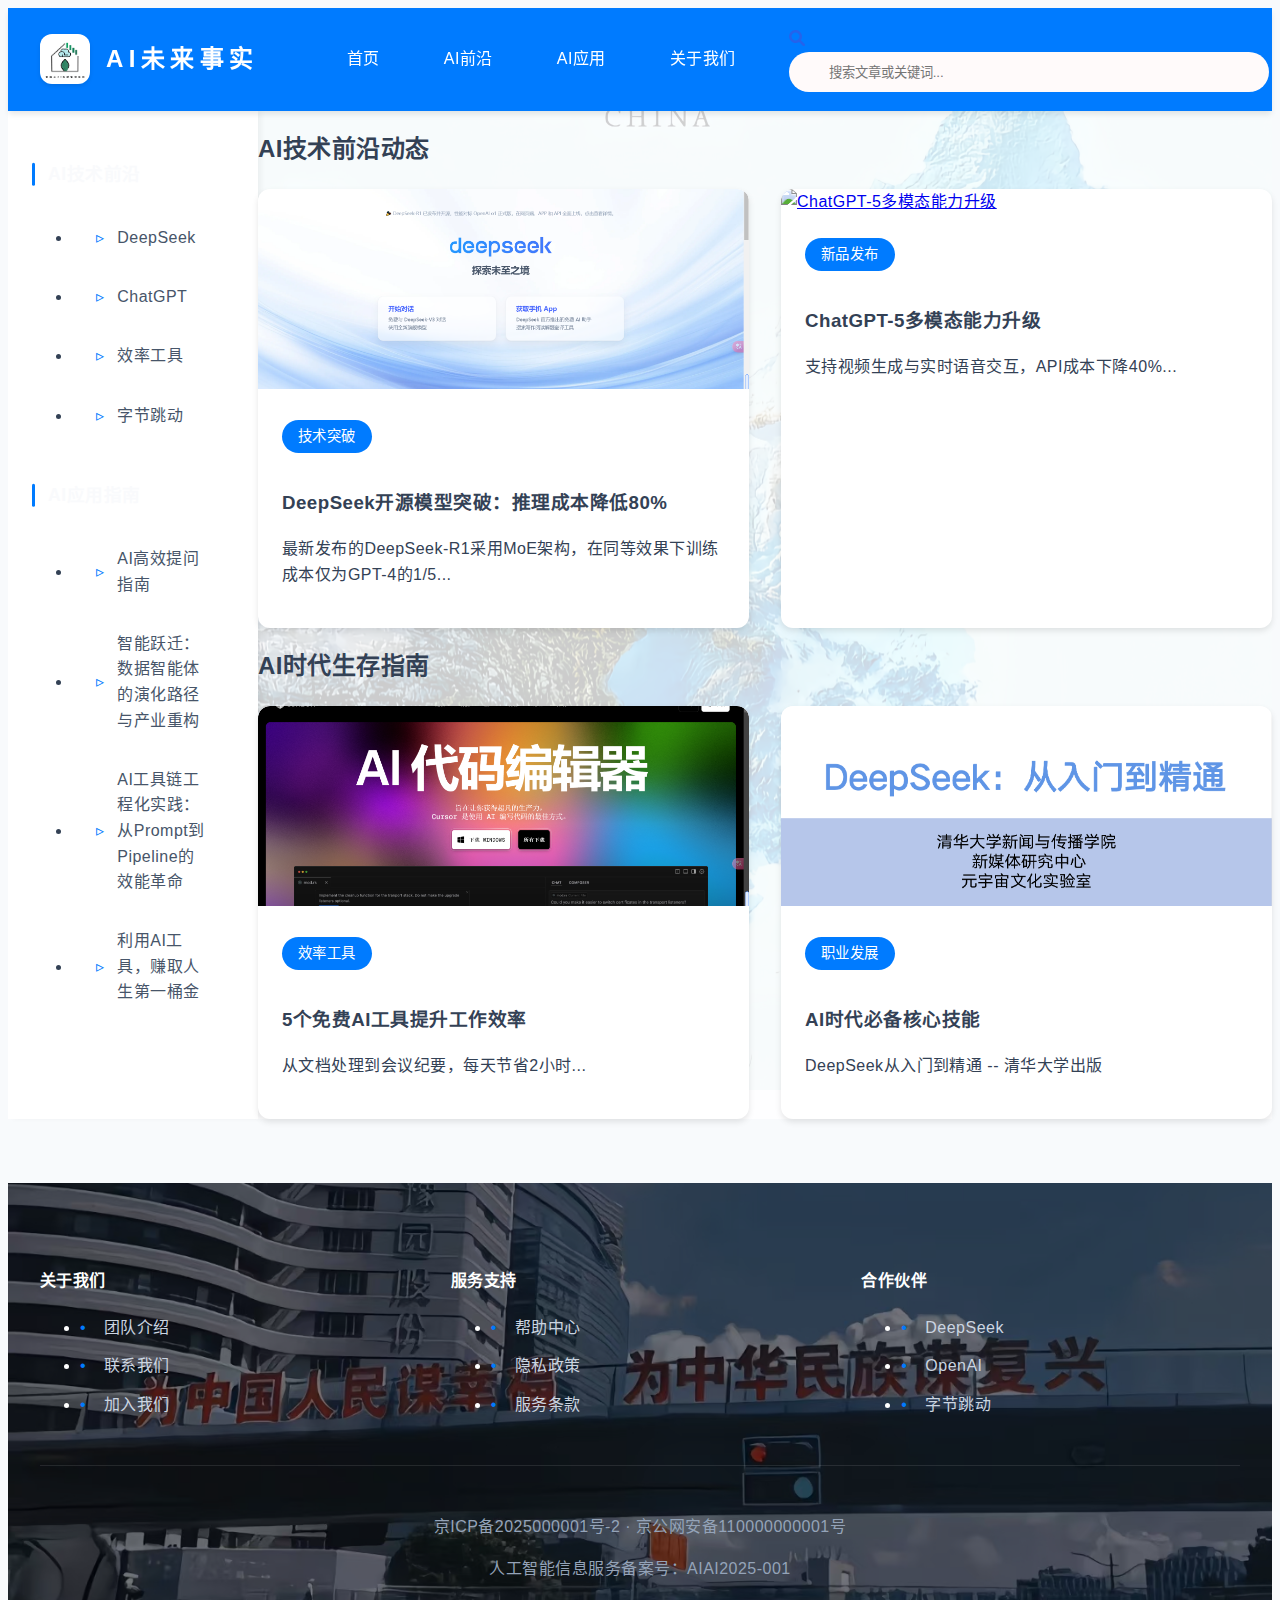
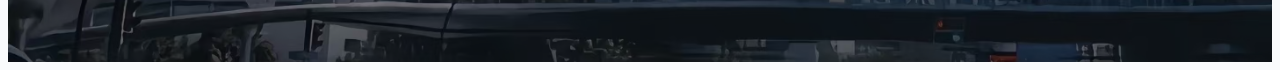
==== index.html @ cb2f450c "Dusk_AI_news" ====
<!DOCTYPE html>
<html lang="zh-CN">
<head>
    <meta charset="UTF-8">
    <meta name="viewport" content="width=device-width, initial-scale=1.0">
    <title>智启未来</title>
    <!-- 引入 Font Awesome 图标库 -->
    <link rel="stylesheet" href="https://cdnjs.cloudflare.com/ajax/libs/font-awesome/6.0.0/css/all.min.css">
    <!-- 引入自定义样式文件 -->
    <link rel="stylesheet" href="./src/style/main.css">
</head>
<body>
    <!-- 头部 -->
    <header class="header">
        <div class="logo-container">
            <img src="./src/img/LOGO.jpg" alt="logo" class="logo">
            <h1 class="logo-text">
                <span class="neon letter">A</span>
                <span class="neon letter">I</span>
                <span class="neon letter">未</span>
                <span class="neon letter">来</span>
                <span class="neon letter">事</span>
                <span class="neon letter">实</span>
            </h1>
        </div>
        
        <nav class="main-nav">
            <ul class="nav-links">
                <li><a href="./index.html">首页</a></li>   
                <li><a href="./ai_frontier.html">AI前沿</a></li>
                <li><a href="./human.html">AI应用</a></li>
                <li><a href="./src/img/wechat_qrcode.jpg">关于我们</a></li>
            </ul>
        </nav>

        <div class="search-bar">
            <i class="fas fa-search search-icon"></i>
            <input type="text" class="search-input" placeholder="搜索文章或关键词...">
        </div>
    </header>

    <!-- 主体内容 -->
    <div class="main-container">    
        <!-- 左侧导航 -->
        <aside class="sidebar">
            <div class="nav-group">
                <h3 class="nav-title">AI技术前沿</h3>
                <ul class="sub-nav">
                    <li><a href="src/news/deepseek.html">DeepSeek</a></li>
                    <li><a href="src/news/chatgpt.html">ChatGPT</a></li>
                    <li><a href="src/news/tool_usage.html">效率工具</a></li>
                    <li><a href="https://www.trae.com.cn/home">字节跳动</a></li>
                </ul>
            </div>

            <div class="nav-group">
                <h3 class="nav-title">AI应用指南</h3>
                <ul class="sub-nav">
                    <li><a href="src/news/tools.html">AI高效提问指南</a></li>
                    <li><a href="src/news/career.html">智能跃迁：数据智能体的演化路径与产业重构</a></li>
                    <li><a href="src/news/education.html">AI工具链工程化实践：从Prompt到Pipeline的效能革命</a></li>
                    <li><a href="src/news/startup.html">利用AI工具，赚取人生第一桶金</a></li>
                </ul>
            </div>
        </aside>

        <!-- 主内容 -->
        <main class="content-area">
            <!-- AI技术专栏 -->
            <section class="column-section">
                <div class="column-header">
                    <h2>AI技术前沿动态</h2>
                </div>
                <div class="news-grid" id="ai-news"></div>
            </section>

            <!-- AI应用专栏 -->
            <section class="column-section">
                <div class="column-header">
                    <h2>AI时代生存指南</h2>
                </div>
                <div class="news-grid" id="human-news">
                    
                </div>

            </section>
        </main>
    </div>

    <!-- 页脚 -->
    <footer class="footer">
        <div class="footer-grid">
            <div class="footer-section">
                <h4>关于我们</h4>
                <ul class="footer-links">
                    <li><a href="#" onclick="event.preventDefault(); openModal('team-modal')">团队介绍</a></li>
                    <li><a href="#" onclick="event.preventDefault(); openModal('contact-modal')">联系我们</a></li>
                    <li><a href="#" onclick="event.preventDefault(); openModal('join-modal')">加入我们</a></li>
                </ul>
            </div>

            <div class="footer-section">
                <h4>服务支持</h4>
                <ul class="footer-links">
                    <li><a href="#" onclick="event.preventDefault(); openModal('help-modal')">帮助中心</a></li>
                    <li><a href="#" onclick="event.preventDefault(); openModal('privacy-modal')">隐私政策</a></li>
                    <li><a href="#" onclick="event.preventDefault(); openModal('terms-modal')">服务条款</a></li>
                </ul>
            </div>

            <div class="footer-section">
                <h4>合作伙伴</h4>
                <ul class="footer-links">
                    <li><a href="https://www.deepseek.com/">DeepSeek</a></li>
                    <li><a href="https://chat.openai.com/">OpenAI</a></li>
                    <li><a href="https://www.trae.com.cn/home/">字节跳动</a></li>
                </ul>
            </div>
        </div>

        <div class="beian-info">
            <p>京ICP备2025000001号-2 · 京公网安备110000000001号</p>
            <p>人工智能信息服务备案号：AIAI2025-001</p>
        </div>
    </footer>

    <!-- 团队介绍弹窗 -->
    <div id="team-modal" class="modal">
        <div class="modal-content">
            <span class="close">&times;</span>
            <h2>团队介绍</h2>
            <p>人民有信仰 民族有希望 国家有力量</p>
        </div>
    </div>

    <!-- 联系我们弹窗 -->
    <div id="contact-modal" class="modal">
        <div class="modal-content">
            <span class="close">&times;</span>
            <h2>联系我们</h2>
            <img src="./src/img/wechat_qrcode.jpg" alt="公众号二维码" style="max-width: 100%;">
        </div>
    </div>

    <!-- 加入我们弹窗 -->
    <div id="join-modal" class="modal">
        <div class="modal-content">
            <span class="close">&times;</span>
            <h2>加入我们</h2>
            <p>联系电话：15089361245</p>
            <p>电子邮箱：Reduskfoxmail.com</p>
        </div>
    </div>

    <!-- 帮助中心弹窗 -->
    <div id="help-modal" class="modal">
        <div class="modal-content">
            <span class="close">&times;</span>
            <h2>帮助中心</h2>
            <img src="./src/img/wechat_qrcode.jpg" alt="公众号二维码" style="max-width: 100%;">
        </div>
    </div>

    <!-- 隐私政策弹窗 -->
    <div id="privacy-modal" class="modal">
        <div class="modal-content">
            <span class="close">&times;</span>
            <h2>隐私政策</h2>
            <p>我们非常重视您的隐私。在使用我们的服务时，我们会严格保护您的个人信息。我们收集的信息仅用于提供更好的服务和提升用户体验。我们不会将您的个人信息出售或共享给任何第三方，除非获得您的明确同意或根据法律要求。我们采用了行业标准的安全措施来保护您的信息不被未经授权的访问、披露、更改或破坏。如果您有任何关于隐私政策的问题，请随时通过我们的联系渠道与我们联系。</p>
        </div>
    </div>

    <!-- 服务条款弹窗 -->
    <div id="terms-modal" class="modal">
        <div class="modal-content">
            <span class="close">&times;</span>
            <h2>服务条款</h2>
            <p>本平台采用开源的理念，致力于为用户提供开放、透明、自由的服务。您可以自由使用、复制、修改和分发我们的服务，但需要遵守相关的开源许可证。在使用我们的服务时，您需要遵守法律法规，不得利用我们的服务进行任何违法、违规或侵犯他人权益的行为。我们保留随时修改或终止服务的权利，而无需事先通知。如果您不同意本服务条款的任何内容，请停止使用我们的服务。</p>
        </div>
    </div>

    <!-- 引入 JavaScript 文件 -->
    <script src="./src/script/main.js"></script>
</body>
</html>
---- src/style/main.css ----
:root {
    --primary: #007bff; /* 蓝色 */
    --neon-blue: #0f0; /* 霓虹蓝 */
    --neon-green: #0f0; /* 霓虹绿 */
    --neon-yellow: #ff0; /* 霓虹黄 */
    --neon-cyan: #0ff; /* 霓虹青 */
    --dark: #f9fafc;
    --light: #f8fafc;
}

body {
    background: var(--light);
    color: #334155;
    line-height: 1.6;
    font-weight: 400;
    letter-spacing: 0.03em;
    -webkit-font-smoothing: antialiased;
    -moz-osx-font-smoothing: grayscale;
    text-rendering: optimizeLegibility;
    font-family: 'Arial', sans-serif;
    font-size: 16px;
}

/* 头部样式 */
.header {
    background: var(--primary); 
    padding: 1rem 2rem;
    box-shadow: 0 4px 6px -1px rgba(0,0,0,0.1);
    position: sticky;
    top: 0;
    z-index: 1000;
    display: flex;
    justify-content: space-between;
    align-items: center;
}

.logo-container {
    display: flex;
    align-items: center;
    gap: 1rem;
    transition: transform 0.3s;
}

.logo {
    width: 50px;
    height: 50px;
    background: linear-gradient(45deg, var(--neon-green), var(--neon-yellow));
    border-radius: 12px;
    display: grid;
    place-items: center;
    color: white;
    font-weight: 700;
    box-shadow: 0 2px 4px rgba(0,0,0,0.1);
}

.logo-text {
    font-size: 1.5rem;
    font-weight: 700;
    display: flex;
    gap: 5px;
}

.logo-text .letter {
    position: relative;
    color: white;
}

.logo-text .letter::before,
.logo-text .letter::after {
    content: attr(data-letter);
    position: absolute;
    top: 0;
    left: 0;
    width: 100%;
    height: 100%;
    background: linear-gradient(45deg, var(--neon-green), var(--neon-yellow));
    clip-path: polygon(0 0, 100%, 100% 100%);
    opacity: 0;
    transition: opacity 0.3s ease;
}

.logo-text .letter:nth-child(1)::before,
.logo-text .letter:nth-child(1)::after { background: var(--neon-green); }
.logo-text .letter:nth-child(2)::before,
.logo-text .letter:nth-child(2)::after { background: var(--neon-yellow); }
.logo-text .letter:nth-child(3)::before,
.logo-text .letter:nth-child(3)::after { background: var(--neon-cyan); }
.logo-text .letter:nth-child(4)::before,
.logo-text .letter:nth-child(4)::after { background: var(--neon-blue); }
.logo-text .letter:nth-child(5)::before,
.logo-text .letter:nth-child(5)::after { background: var(--neon-green); }

.logo-text .letter:hover::before,
.logo-text .letter:hover::after {
    opacity: 1;
}

/* 导航菜单 */
.main-nav .nav-links {
    display: flex;
    gap: 2rem;
    list-style: none;
}

.main-nav a {
    color: white;
    text-decoration: none;
    padding: 0.5rem 1rem;
    border-radius: 8px;
    position: relative;
    transition: all 0.3s;
}

.main-nav a::after {
    content: '';
    position: absolute;
    bottom: -5px;
    left: 50%;
    width: 0;
    height: 2px;
    background: var(--neon-green);
    transition: all 0.3s;
}

.main-nav a:hover {
    background: rgba(255,255,255,0.1);
}

.main-nav a:hover::after {
    width: 100%;
    left: 0;
}

/* 搜索框 */
.search-bar {
    position: relative;
    max-width: 400px;
    flex: 1;
    color: #2563eb;
}

.search-input {
    width: 100%;
    padding: 0.8rem 2.5rem;
    border: none;
    border-radius: 30px;
    background: hsl(0, 100%, 99%);
    backdrop-filter: blur(5px);
    color: #ed0b0be9;
    transition: all 0.3s;
}

.search-input:focus {
    outline: none;
    background: rgba(255,255,255,0.25);
    box-shadow: 0 0 0 2px var(--neon-green);
}

/* 主内容布局 */
/* 主内容布局背景图 */
.main-container {
    background-image: url('../img/ditu.jpg'); 
    background-size: cover; 
    background-position: center; 
    background-repeat: no-repeat; 
    background-attachment: fixed; 
    display: grid;
    grid-template-columns: 250px 1fr;
    min-height: calc(100vh - 150px);
    position: relative; 
}

/* 确保背景图在内容之后 */
.main-container::before {
    content: '';
    position: absolute;
    top: 0;
    left: 0;
    right: 0;
    bottom: 0;
    background-color: rgba(255, 255, 255, 0.8); 
    z-index: 0;
}

.main-container * {
    position: relative;
    z-index: 1; 
}

/* 左侧导航 */
.sidebar {
    background: white;
    padding: 2rem 1.5rem;
    box-shadow: 4px 0 6px -1px rgba(0,0,0,0.05);
}

.nav-group {
    margin-bottom: 2.5rem;
}

.nav-title {
    font-size: 1.1rem;
    color: var(--dark);
    padding-left: 1rem;
    margin-bottom: 1.5rem;
    position: relative;
}

.nav-title::before {
    content: '';
    position: absolute;
    left: 0;
    top: 50%;
    transform: translateY(-50%);
    width: 3px;
    height: 80%;
    background: var(--primary);
    border-radius: 2px;
}

.sub-nav a {
    padding: 0.8rem 1.5rem;
    margin: 0.5rem 0;
    border-radius: 8px;
    transition: all 0.2s;
    display: flex;
    align-items: center;
    gap: 0.8rem;
    color: #475569;
    text-decoration: none;
}

.sub-nav a:hover {
    background: #eff6ff;
    transform: translateX(5px);
}

.sub-nav a::before {
    content: '▹';
    color: var(--primary);
}

/* 新闻卡片 */
.news-grid {
    display: grid;
    grid-template-columns: repeat(auto-fit, minmax(300px, 1fr));
    gap: 2rem;
}

.news-card {
    background: white;
    border-radius: 12px;
    overflow: hidden;
    box-shadow: 0 3px 6px rgba(0,0,0,0.1);
    transition: all 0.3s cubic-bezier(0.4,0,0.2,1);
    position: relative;
}

.news-card:hover {
    transform: translateY(-5px);
    box-shadow: 0 10px 15px rgba(0,0,0,0.1);
}

.card-image {
    width: 100%;
    height: 200px;
    object-fit: cover;
}

.card-content {
    padding: 1.5rem;
}

.card-tag {
    display: inline-block;
    padding: 0.3rem 1rem;
    border-radius: 20px;
    background: var(--primary);
    color: white;
    font-size: 0.9rem;
    margin-bottom: 1rem;
}

/* 页脚 */
.footer {
    background-image: url('../img/rmin.jpg'); 
    background-size: cover; 
    background-position: center; 
    background-repeat: no-repeat; 
    font-family: 'Microsoft YaHei', sans-serif; 
    color: white; 
    padding: 4rem 2rem;
    margin-top: 4rem;
    position: relative;
}
.footer * {
    position: relative;
    z-index: 2; 
}
.footer::before {
    content: '';
    position: absolute;
    top: 0;
    left: 0;
    right: 0;
    bottom: 0;
    background-color: rgba(0, 0, 0, 0.5); 
    z-index: 1;
}

.footer-grid {
    display: grid;
    grid-template-columns: repeat(auto-fit, minmax(250px, 1fr));
    gap: 2rem;
    max-width: 1200px;
    margin: 0 auto;
}

.footer-links a {
    color: #cbd5e1;
    text-decoration: none;
    display: block;
    margin: 0.8rem 0;
    padding-left: 1.5rem;
    position: relative;
}

.footer-links a::before {
    content: '•';
    position: absolute;
    left: 0;
    color: var(--primary);
}

.beian-info {
    text-align: center;
    padding-top: 2rem;
    margin-top: 2rem;
    border-top: 1px solid rgba(255,255,255,0.1);
    color: #94a3b8;
}

/* 响应式设计 */
@media (max-width: 1024px) {
    .main-container {
        grid-template-columns: 1fr;
    }

    .sidebar {
        position: fixed;
        left: -280px;
        width: 280px;
        height: 100vh;
        transition: transform 0.3s;
        z-index: 1001;
    }

    .sidebar.active {
        transform: translateX(280px);
    }

    .main-nav {
        display: none;
    }

    .header {
        flex-wrap: wrap;
        gap: 1rem;
        padding: 1rem;
    }

    .search-bar {
        order: 3;
        width: 100%;
    }
}

@media (max-width: 768px) {
    .logo-text {
        display: none;
    }
}

/* 图片链接样式 */
.news-card a {
    display: block;
    position: relative;
    overflow: hidden;
    border-radius: 12px 12px 0 0;
}

.news-card a::after {
    content: '';
    position: absolute;
    top: 0;
    left: 0;
    right: 0;
    bottom: 0;
    background: rgba(0,0,0,0.3);
    opacity: 0;
    transition: opacity 0.3s;
}

.news-card a:hover::after {
    opacity: 1;
}

.news-card a:hover img {
    transform: scale(1.05);
}

.card-image {
    transition: transform 0.3s ease;
}

/* 弹窗样式 */
.modal {
    display: none;
    position: fixed;
    z-index: 1001;
    left: 0;
    top: 0;
    width: 100%;
    height: 100%;
    overflow: auto;
    background-color: rgba(0, 0, 0, 0.4);
}

.modal-content {
    background-color: #fefefe;
    margin: 15% auto;
    padding: 20px;
    border: 1px solid #888;
    width: 80%;
    max-width: 500px;
    border-radius: 8px;
    box-shadow: 0 4px 8px rgba(0, 0, 0, 0.1);
}

.close {
    color: #aaa;
    float: right;
    font-size: 28px;
    font-weight: bold;
}

.close:hover,
.close:focus {
    color: black;
    text-decoration: none;
    cursor: pointer;
}

.search-highlight {
    background: #ffeb3b;
    padding: 0 2px;
    border-radius: 3px;
    box-shadow: 0 1px 3px rgba(0,0,0,0.2);
}

.search-status {
    position: absolute;
    right: 20px;
    bottom: -30px;
    font-size: 0.9em;
    color: #666;
    background: #f8f9fa;
    padding: 5px 10px;
    border-radius: 15px;
    box-shadow: 0 2px 4px rgba(0,0,0,0.1);
}
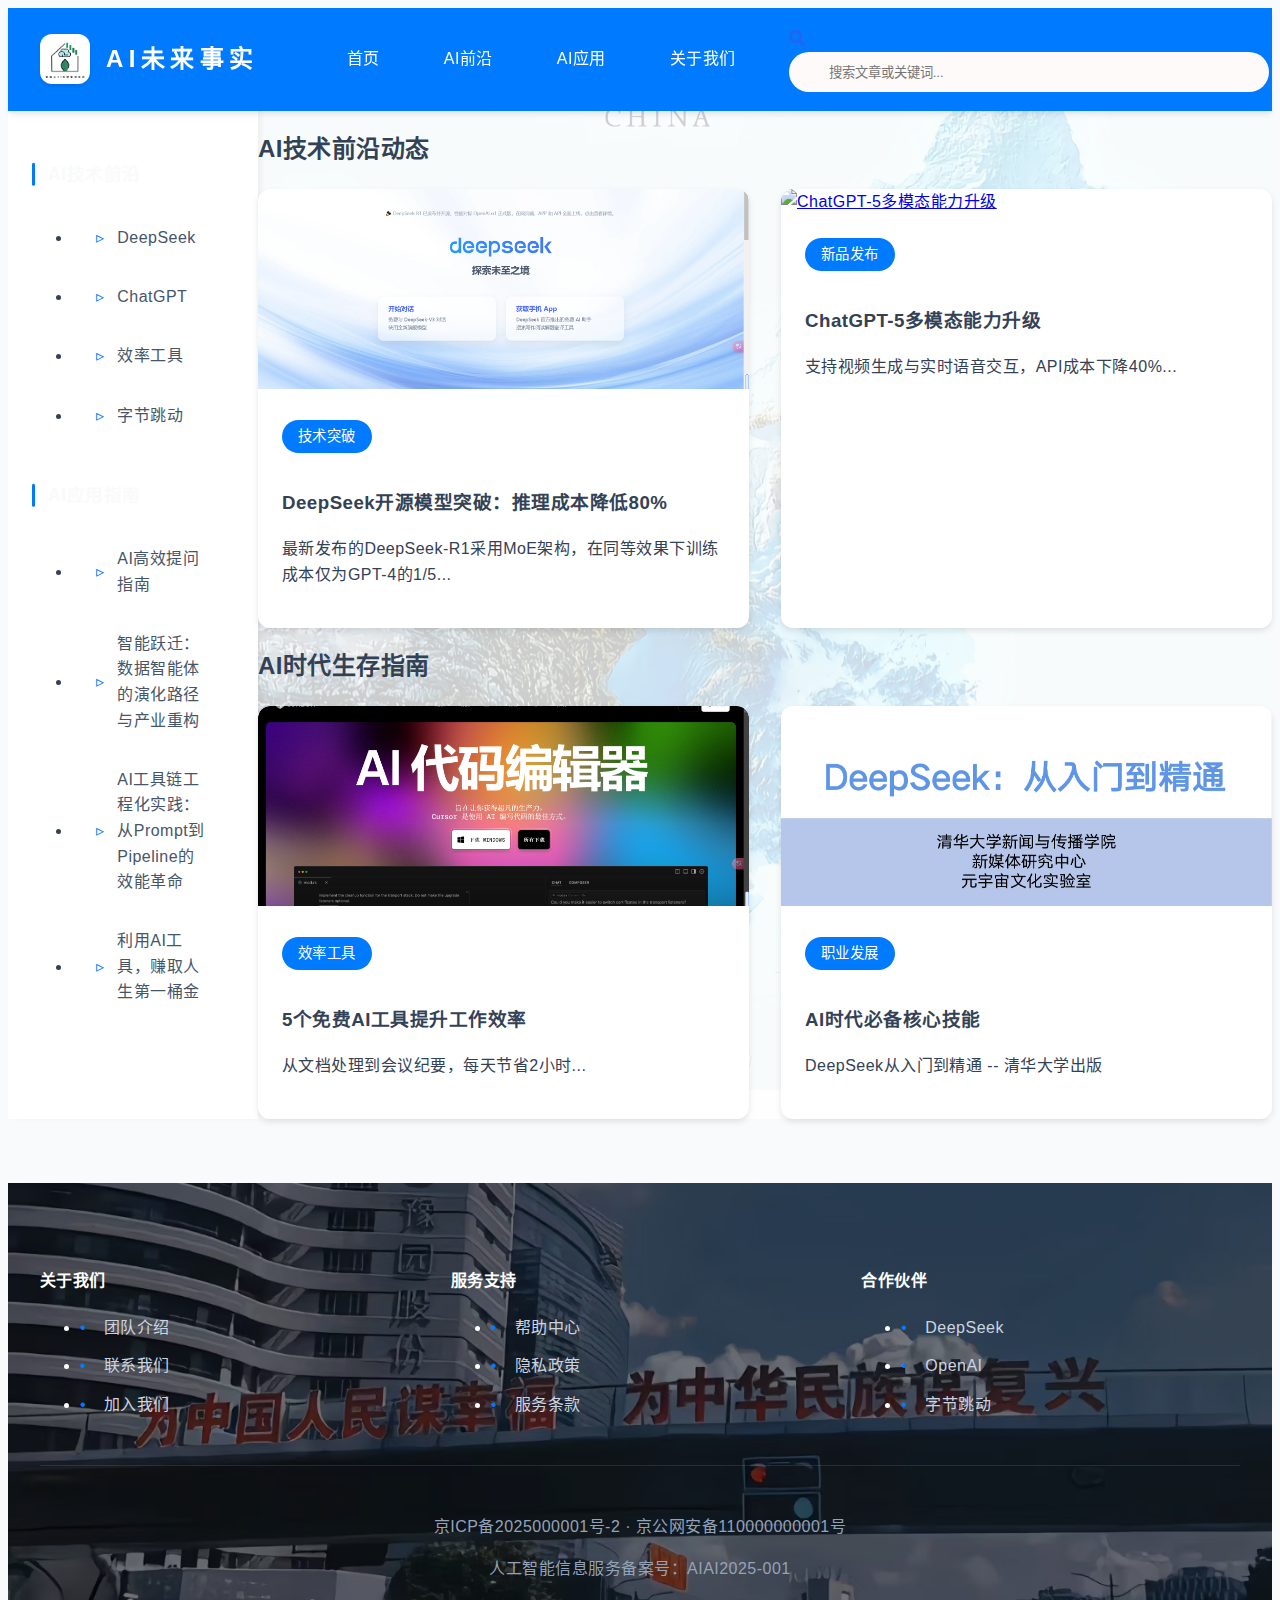
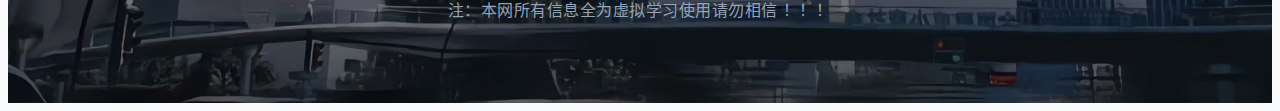
==== commit 641d9386: "移动端优化" ====
--- a/index.html
+++ b/index.html
@@ -121,6 +121,7 @@
         <div class="beian-info">
             <p>京ICP备2025000001号-2 · 京公网安备110000000001号</p>
             <p>人工智能信息服务备案号：AIAI2025-001</p>
+            <p>注：本网所有信息全为虚拟学习使用请勿相信 ！！！</p>
         </div>
     </footer>
 
--- a/src/style/main.css
+++ b/src/style/main.css
@@ -373,11 +373,24 @@
         order: 3;
         width: 100%;
     }
+
+    /* 优化移动端菜单图标样式 */
+    .menu-toggle {
+        display: block;
+        cursor: pointer;
+        color: white;
+        font-size: 1.5rem;
+    }
 }
 
 @media (max-width: 768px) {
     .logo-text {
         display: none;
+    }
+
+    /* 调整新闻卡片布局 */
+    .news-grid {
+        grid-template-columns: 1fr;
     }
 }
 
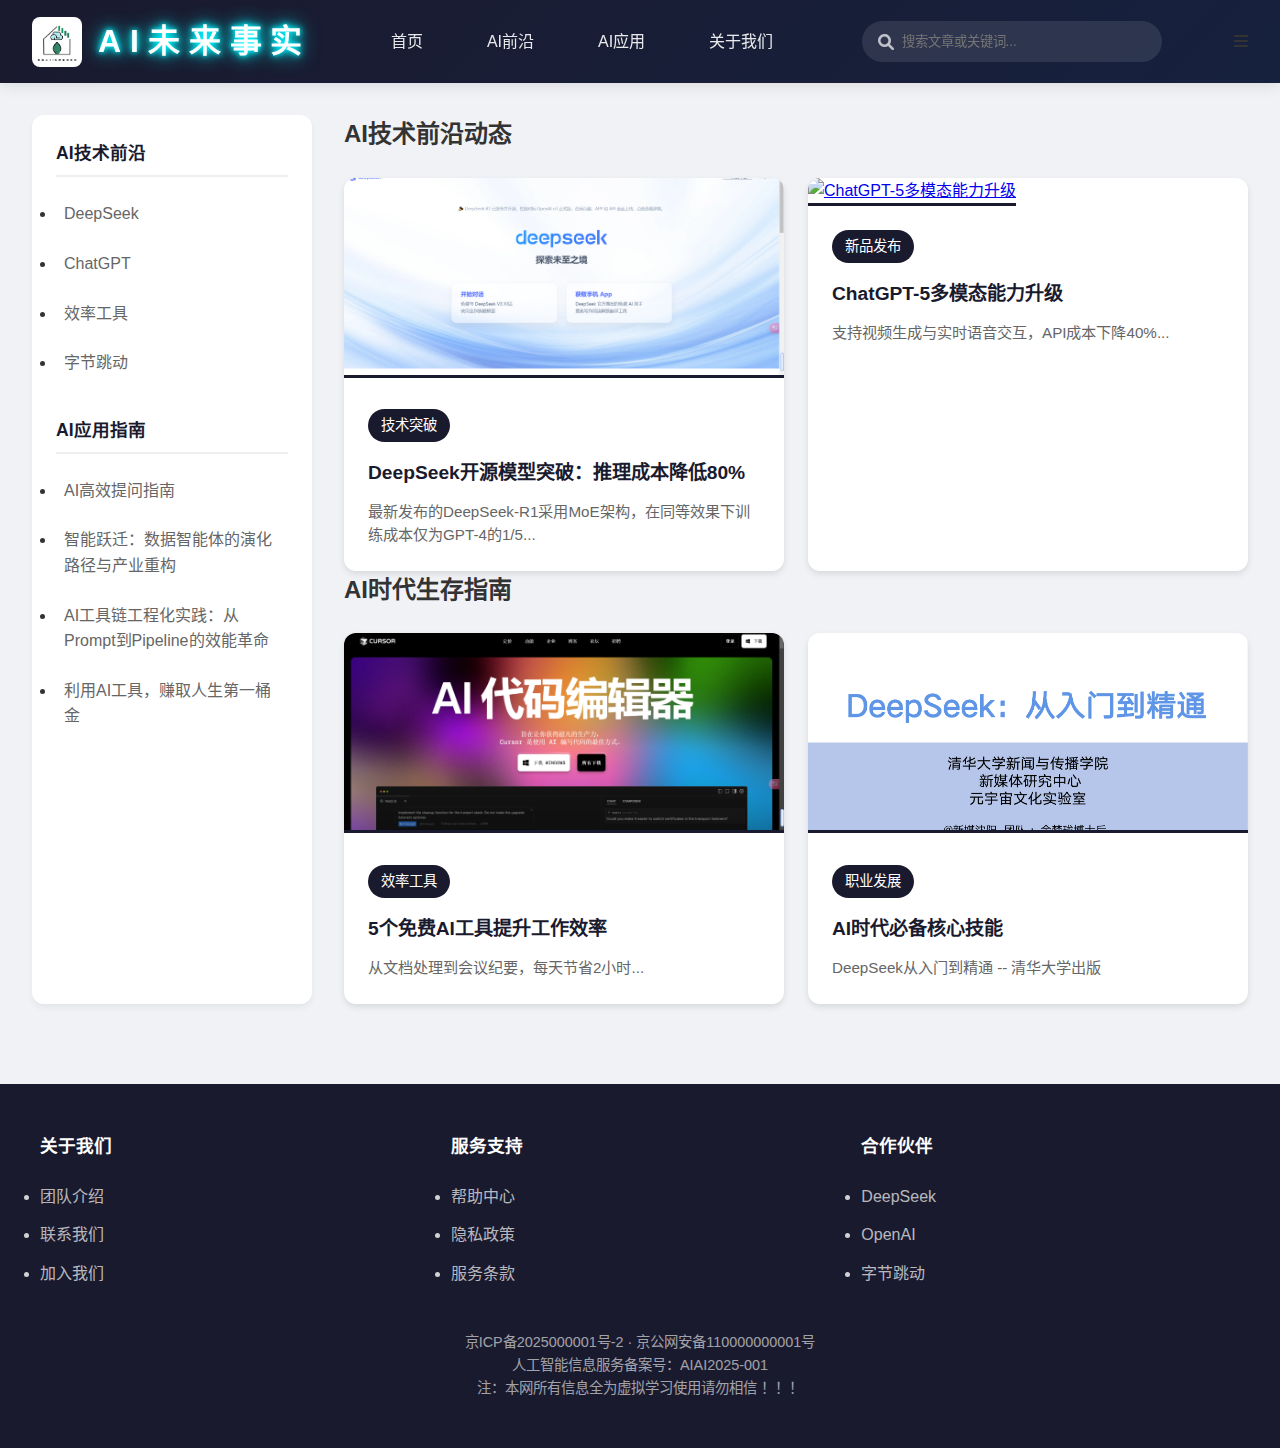
==== commit cf57fc94: "新样式" ====
--- a/index.html
+++ b/index.html
@@ -36,6 +36,11 @@
         <div class="search-bar">
             <i class="fas fa-search search-icon"></i>
             <input type="text" class="search-input" placeholder="搜索文章或关键词...">
+        </div>
+
+        <!-- 移动端菜单按钮 -->
+        <div class="menu-toggle">
+            <i class="fas fa-bars"></i>
         </div>
     </header>
 
--- a/src/style/main.css
+++ b/src/style/main.css
@@ -1,101 +1,61 @@
-:root {
-    --primary: #007bff; /* 蓝色 */
-    --neon-blue: #0f0; /* 霓虹蓝 */
-    --neon-green: #0f0; /* 霓虹绿 */
-    --neon-yellow: #ff0; /* 霓虹黄 */
-    --neon-cyan: #0ff; /* 霓虹青 */
-    --dark: #f9fafc;
-    --light: #f8fafc;
+/* src/style/main.css */
+
+/* 基础样式重置 */
+* {
+    margin: 0;
+    padding: 0;
+    box-sizing: border-box;
+    font-family: 'Segoe UI', '微软雅黑', sans-serif;
+}
+
+html {
+    scroll-behavior: smooth;
 }
 
 body {
-    background: var(--light);
-    color: #334155;
+    background: #f0f2f5;
     line-height: 1.6;
-    font-weight: 400;
-    letter-spacing: 0.03em;
-    -webkit-font-smoothing: antialiased;
-    -moz-osx-font-smoothing: grayscale;
-    text-rendering: optimizeLegibility;
-    font-family: 'Arial', sans-serif;
-    font-size: 16px;
+    color: #333;
 }
 
 /* 头部样式 */
 .header {
-    background: var(--primary); 
+    background: linear-gradient(135deg, #1a1a2e 0%, #16213e 100%);
     padding: 1rem 2rem;
-    box-shadow: 0 4px 6px -1px rgba(0,0,0,0.1);
+    display: flex;
+    justify-content: space-between;
+    align-items: center;
     position: sticky;
     top: 0;
     z-index: 1000;
-    display: flex;
-    justify-content: space-between;
-    align-items: center;
+    box-shadow: 0 2px 15px rgba(0,0,0,0.1);
 }
 
 .logo-container {
     display: flex;
     align-items: center;
     gap: 1rem;
+}
+
+.logo {
+    height: 50px;
+    border-radius: 8px;
     transition: transform 0.3s;
 }
 
-.logo {
-    width: 50px;
-    height: 50px;
-    background: linear-gradient(45deg, var(--neon-green), var(--neon-yellow));
-    border-radius: 12px;
-    display: grid;
-    place-items: center;
-    color: white;
-    font-weight: 700;
-    box-shadow: 0 2px 4px rgba(0,0,0,0.1);
-}
-
-.logo-text {
-    font-size: 1.5rem;
-    font-weight: 700;
-    display: flex;
-    gap: 5px;
-}
-
-.logo-text .letter {
-    position: relative;
-    color: white;
-}
-
-.logo-text .letter::before,
-.logo-text .letter::after {
-    content: attr(data-letter);
-    position: absolute;
-    top: 0;
-    left: 0;
-    width: 100%;
-    height: 100%;
-    background: linear-gradient(45deg, var(--neon-green), var(--neon-yellow));
-    clip-path: polygon(0 0, 100%, 100% 100%);
-    opacity: 0;
-    transition: opacity 0.3s ease;
-}
-
-.logo-text .letter:nth-child(1)::before,
-.logo-text .letter:nth-child(1)::after { background: var(--neon-green); }
-.logo-text .letter:nth-child(2)::before,
-.logo-text .letter:nth-child(2)::after { background: var(--neon-yellow); }
-.logo-text .letter:nth-child(3)::before,
-.logo-text .letter:nth-child(3)::after { background: var(--neon-cyan); }
-.logo-text .letter:nth-child(4)::before,
-.logo-text .letter:nth-child(4)::after { background: var(--neon-blue); }
-.logo-text .letter:nth-child(5)::before,
-.logo-text .letter:nth-child(5)::after { background: var(--neon-green); }
-
-.logo-text .letter:hover::before,
-.logo-text .letter:hover::after {
-    opacity: 1;
-}
-
-/* 导航菜单 */
+.logo:hover {
+    transform: rotate(-5deg);
+}
+
+.neon {
+    color: #fff;
+    text-shadow: 0 0 5px #00f7ff,
+                 0 0 10px #00f7ff,
+                 0 0 20px #00f7ff;
+    transition: text-shadow 0.3s;
+}
+
+/* 导航样式 */
 .main-nav .nav-links {
     display: flex;
     gap: 2rem;
@@ -103,148 +63,104 @@
 }
 
 .main-nav a {
-    color: white;
+    color: rgba(255,255,255,0.9);
     text-decoration: none;
+    font-weight: 500;
     padding: 0.5rem 1rem;
-    border-radius: 8px;
-    position: relative;
-    transition: all 0.3s;
-}
-
-.main-nav a::after {
-    content: '';
-    position: absolute;
-    bottom: -5px;
-    left: 50%;
-    width: 0;
-    height: 2px;
-    background: var(--neon-green);
+    border-radius: 4px;
     transition: all 0.3s;
 }
 
 .main-nav a:hover {
     background: rgba(255,255,255,0.1);
-}
-
-.main-nav a:hover::after {
-    width: 100%;
-    left: 0;
-}
-
-/* 搜索框 */
+    transform: translateY(-2px);
+}
+
+/* 搜索栏样式 */
 .search-bar {
     position: relative;
-    max-width: 400px;
-    flex: 1;
-    color: #2563eb;
+    width: 300px;
 }
 
 .search-input {
     width: 100%;
     padding: 0.8rem 2.5rem;
     border: none;
-    border-radius: 30px;
-    background: hsl(0, 100%, 99%);
-    backdrop-filter: blur(5px);
-    color: #ed0b0be9;
+    border-radius: 25px;
+    background: rgba(255,255,255,0.1);
+    color: white;
     transition: all 0.3s;
 }
 
 .search-input:focus {
     outline: none;
-    background: rgba(255,255,255,0.25);
-    box-shadow: 0 0 0 2px var(--neon-green);
-}
-
-/* 主内容布局 */
-/* 主内容布局背景图 */
+    background: rgba(255,255,255,0.2);
+    box-shadow: 0 0 15px rgba(0,247,255,0.3);
+}
+
+.search-icon {
+    position: absolute;
+    left: 1rem;
+    top: 50%;
+    transform: translateY(-50%);
+    color: rgba(255,255,255,0.7);
+}
+
+/* 主体布局 */
 .main-container {
-    background-image: url('../img/ditu.jpg'); 
-    background-size: cover; 
-    background-position: center; 
-    background-repeat: no-repeat; 
-    background-attachment: fixed; 
     display: grid;
-    grid-template-columns: 250px 1fr;
-    min-height: calc(100vh - 150px);
-    position: relative; 
-}
-
-/* 确保背景图在内容之后 */
-.main-container::before {
-    content: '';
-    position: absolute;
-    top: 0;
-    left: 0;
-    right: 0;
-    bottom: 0;
-    background-color: rgba(255, 255, 255, 0.8); 
-    z-index: 0;
-}
-
-.main-container * {
-    position: relative;
-    z-index: 1; 
-}
-
-/* 左侧导航 */
+    grid-template-columns: 280px 1fr;
+    gap: 2rem;
+    padding: 2rem;
+    max-width: 1400px;
+    margin: 0 auto;
+}
+
+/* 侧边栏样式 */
 .sidebar {
     background: white;
-    padding: 2rem 1.5rem;
-    box-shadow: 4px 0 6px -1px rgba(0,0,0,0.05);
+    padding: 1.5rem;
+    border-radius: 12px;
+    box-shadow: 0 4px 6px rgba(0,0,0,0.05);
 }
 
 .nav-group {
-    margin-bottom: 2.5rem;
+    margin-bottom: 2rem;
 }
 
 .nav-title {
+    color: #1a1a2e;
     font-size: 1.1rem;
-    color: var(--dark);
-    padding-left: 1rem;
-    margin-bottom: 1.5rem;
-    position: relative;
-}
-
-.nav-title::before {
-    content: '';
-    position: absolute;
-    left: 0;
-    top: 50%;
-    transform: translateY(-50%);
-    width: 3px;
-    height: 80%;
-    background: var(--primary);
-    border-radius: 2px;
+    margin-bottom: 1rem;
+    padding-bottom: 0.5rem;
+    border-bottom: 2px solid #eee;
+}
+
+.sub-nav li {
+    margin: 0.5rem 0;
 }
 
 .sub-nav a {
-    padding: 0.8rem 1.5rem;
-    margin: 0.5rem 0;
-    border-radius: 8px;
+    color: #666;
+    text-decoration: none;
+    padding: 0.5rem;
+    display: block;
+    border-radius: 6px;
     transition: all 0.2s;
-    display: flex;
-    align-items: center;
-    gap: 0.8rem;
-    color: #475569;
-    text-decoration: none;
 }
 
 .sub-nav a:hover {
-    background: #eff6ff;
+    background: #f8f9fa;
+    color: #1a1a2e;
     transform: translateX(5px);
 }
 
-.sub-nav a::before {
-    content: '▹';
-    color: var(--primary);
-}
-
-/* 新闻卡片 */
+/* 新闻卡片样式 */
 .news-grid {
     display: grid;
     grid-template-columns: repeat(auto-fit, minmax(300px, 1fr));
-    gap: 2rem;
+    gap: 1.5rem;
+    margin-top: 1.5rem;
 }
 
 .news-card {
@@ -252,60 +168,56 @@
     border-radius: 12px;
     overflow: hidden;
     box-shadow: 0 3px 6px rgba(0,0,0,0.1);
-    transition: all 0.3s cubic-bezier(0.4,0,0.2,1);
-    position: relative;
+    transition: all 0.3s;
+    display: flex;
+    flex-direction: column;
 }
 
 .news-card:hover {
     transform: translateY(-5px);
-    box-shadow: 0 10px 15px rgba(0,0,0,0.1);
+    box-shadow: 0 10px 20px rgba(0,0,0,0.15);
 }
 
 .card-image {
     width: 100%;
     height: 200px;
     object-fit: cover;
+    border-bottom: 3px solid #1a1a2e;
 }
 
 .card-content {
     padding: 1.5rem;
+    flex-grow: 1;
 }
 
 .card-tag {
     display: inline-block;
-    padding: 0.3rem 1rem;
+    background: #1a1a2e;
+    color: white;
+    padding: 0.3rem 0.8rem;
     border-radius: 20px;
-    background: var(--primary);
-    color: white;
     font-size: 0.9rem;
     margin-bottom: 1rem;
 }
 
-/* 页脚 */
+.card-content h3 {
+    color: #1a1a2e;
+    margin-bottom: 0.8rem;
+    font-size: 1.2rem;
+}
+
+.card-content p {
+    color: #666;
+    font-size: 0.95rem;
+    line-height: 1.5;
+}
+
+/* 页脚样式 */
 .footer {
-    background-image: url('../img/rmin.jpg'); 
-    background-size: cover; 
-    background-position: center; 
-    background-repeat: no-repeat; 
-    font-family: 'Microsoft YaHei', sans-serif; 
-    color: white; 
-    padding: 4rem 2rem;
-    margin-top: 4rem;
-    position: relative;
-}
-.footer * {
-    position: relative;
-    z-index: 2; 
-}
-.footer::before {
-    content: '';
-    position: absolute;
-    top: 0;
-    left: 0;
-    right: 0;
-    bottom: 0;
-    background-color: rgba(0, 0, 0, 0.5); 
-    z-index: 1;
+    background: #1a1a2e;
+    color: rgba(255,255,255,0.8);
+    padding: 3rem 2rem;
+    margin-top: 3rem;
 }
 
 .footer-grid {
@@ -316,169 +228,193 @@
     margin: 0 auto;
 }
 
+.footer-section h4 {
+    color: white;
+    margin-bottom: 1.5rem;
+    font-size: 1.1rem;
+}
+
+.footer-links li {
+    margin: 0.8rem 0;
+}
+
 .footer-links a {
-    color: #cbd5e1;
+    color: rgba(255,255,255,0.7);
     text-decoration: none;
-    display: block;
-    margin: 0.8rem 0;
-    padding-left: 1.5rem;
-    position: relative;
-}
-
-.footer-links a::before {
-    content: '•';
-    position: absolute;
-    left: 0;
-    color: var(--primary);
+    transition: all 0.3s;
+}
+
+.footer-links a:hover {
+    color: #00f7ff;
+    transform: translateX(5px);
 }
 
 .beian-info {
     text-align: center;
-    padding-top: 2rem;
     margin-top: 2rem;
-    border-top: 1px solid rgba(255,255,255,0.1);
-    color: #94a3b8;
+    font-size: 0.9rem;
+    color: rgba(255,255,255,0.6);
+}
+
+/* 弹窗样式 */
+.modal {
+    display: none;
+    position: fixed;
+    top: 0;
+    left: 0;
+    width: 100%;
+    height: 100%;
+    background: rgba(0,0,0,0.5);
+    justify-content: center;
+    align-items: center;
+    z-index: 9999;
+}
+
+.modal-content {
+    background: white;
+    padding: 2rem;
+    border-radius: 12px;
+    max-width: 500px;
+    width: 90%;
+    position: relative;
+    animation: modalSlide 0.3s ease-out;
+}
+
+@keyframes modalSlide {
+    from { transform: translateY(-50px); opacity: 0; }
+    to { transform: translateY(0); opacity: 1; }
+}
+
+.close {
+    position: absolute;
+    right: 1rem;
+    top: 1rem;
+    font-size: 1.5rem;
+    cursor: pointer;
+    transition: color 0.3s;
+}
+
+.close:hover {
+    color: #ff4757;
 }
 
 /* 响应式设计 */
 @media (max-width: 1024px) {
     .main-container {
         grid-template-columns: 1fr;
+        padding: 1rem;
     }
 
     .sidebar {
+        display: none;
         position: fixed;
-        left: -280px;
+        top: 80px;
+        left: 0;
         width: 280px;
-        height: 100vh;
-        transition: transform 0.3s;
-        z-index: 1001;
+        height: calc(100vh - 80px);
+        overflow-y: auto;
+        z-index: 999;
     }
 
     .sidebar.active {
-        transform: translateX(280px);
-    }
-
-    .main-nav {
-        display: none;
+        display: block;
     }
 
     .header {
+        padding: 1rem;
         flex-wrap: wrap;
         gap: 1rem;
-        padding: 1rem;
-    }
-
-    .search-bar {
+    }
+
+    .main-nav {
         order: 3;
         width: 100%;
-    }
-
-    /* 优化移动端菜单图标样式 */
+        display: none;
+    }
+
+    .nav-links {
+        flex-direction: column;
+        gap: 0.5rem;
+    }
+
+    .search-bar {
+        width: 100%;
+        order: 2;
+    }
+
     .menu-toggle {
         display: block;
-        cursor: pointer;
         color: white;
         font-size: 1.5rem;
+        cursor: pointer;
     }
 }
 
 @media (max-width: 768px) {
-    .logo-text {
-        display: none;
-    }
-
-    /* 调整新闻卡片布局 */
     .news-grid {
         grid-template-columns: 1fr;
     }
-}
-
-/* 图片链接样式 */
-.news-card a {
-    display: block;
+
+    .logo-text .letter {
+        display: none;
+    }
+
+    .logo-text .letter:nth-child(1),
+    .logo-text .letter:nth-child(2) {
+        display: inline-block;
+    }
+}
+
+@media (max-width: 480px) {
+    .card-image {
+        height: 150px;
+    }
+
+    .modal-content {
+        padding: 1.5rem;
+    }
+
+    .footer {
+        padding: 2rem 1rem;
+    }
+}
+
+/* 无结果提示样式 */
+.no-results-card {
+    background: white;
+    padding: 2rem;
+    border-radius: 12px;
+    text-align: center;
+    box-shadow: 0 3px 6px rgba(0,0,0,0.1);
+    margin-top: 2rem;
+    color: #666;
+}
+
+.no-results-card i {
+    font-size: 3rem;
+    color: #1a1a2e;
+    margin-bottom: 1rem;
+    opacity: 0.8;
+}
+
+/* 搜索高亮效果 */
+.news-card:not(.no-match) .card-content {
     position: relative;
-    overflow: hidden;
-    border-radius: 12px 12px 0 0;
-}
-
-.news-card a::after {
-    content: '';
+}
+
+.news-card:not(.no-match) .card-content::after {
+    content: "";
     position: absolute;
     top: 0;
     left: 0;
     right: 0;
     bottom: 0;
-    background: rgba(0,0,0,0.3);
+    box-shadow: 0 0 15px rgba(0,247,255,0.3);
+    border-radius: 12px;
     opacity: 0;
     transition: opacity 0.3s;
 }
 
-.news-card a:hover::after {
+.news-card:not(.no-match):hover .card-content::after {
     opacity: 1;
-}
-
-.news-card a:hover img {
-    transform: scale(1.05);
-}
-
-.card-image {
-    transition: transform 0.3s ease;
-}
-
-/* 弹窗样式 */
-.modal {
-    display: none;
-    position: fixed;
-    z-index: 1001;
-    left: 0;
-    top: 0;
-    width: 100%;
-    height: 100%;
-    overflow: auto;
-    background-color: rgba(0, 0, 0, 0.4);
-}
-
-.modal-content {
-    background-color: #fefefe;
-    margin: 15% auto;
-    padding: 20px;
-    border: 1px solid #888;
-    width: 80%;
-    max-width: 500px;
-    border-radius: 8px;
-    box-shadow: 0 4px 8px rgba(0, 0, 0, 0.1);
-}
-
-.close {
-    color: #aaa;
-    float: right;
-    font-size: 28px;
-    font-weight: bold;
-}
-
-.close:hover,
-.close:focus {
-    color: black;
-    text-decoration: none;
-    cursor: pointer;
-}
-
-.search-highlight {
-    background: #ffeb3b;
-    padding: 0 2px;
-    border-radius: 3px;
-    box-shadow: 0 1px 3px rgba(0,0,0,0.2);
-}
-
-.search-status {
-    position: absolute;
-    right: 20px;
-    bottom: -30px;
-    font-size: 0.9em;
-    color: #666;
-    background: #f8f9fa;
-    padding: 5px 10px;
-    border-radius: 15px;
-    box-shadow: 0 2px 4px rgba(0,0,0,0.1);
-}
+}